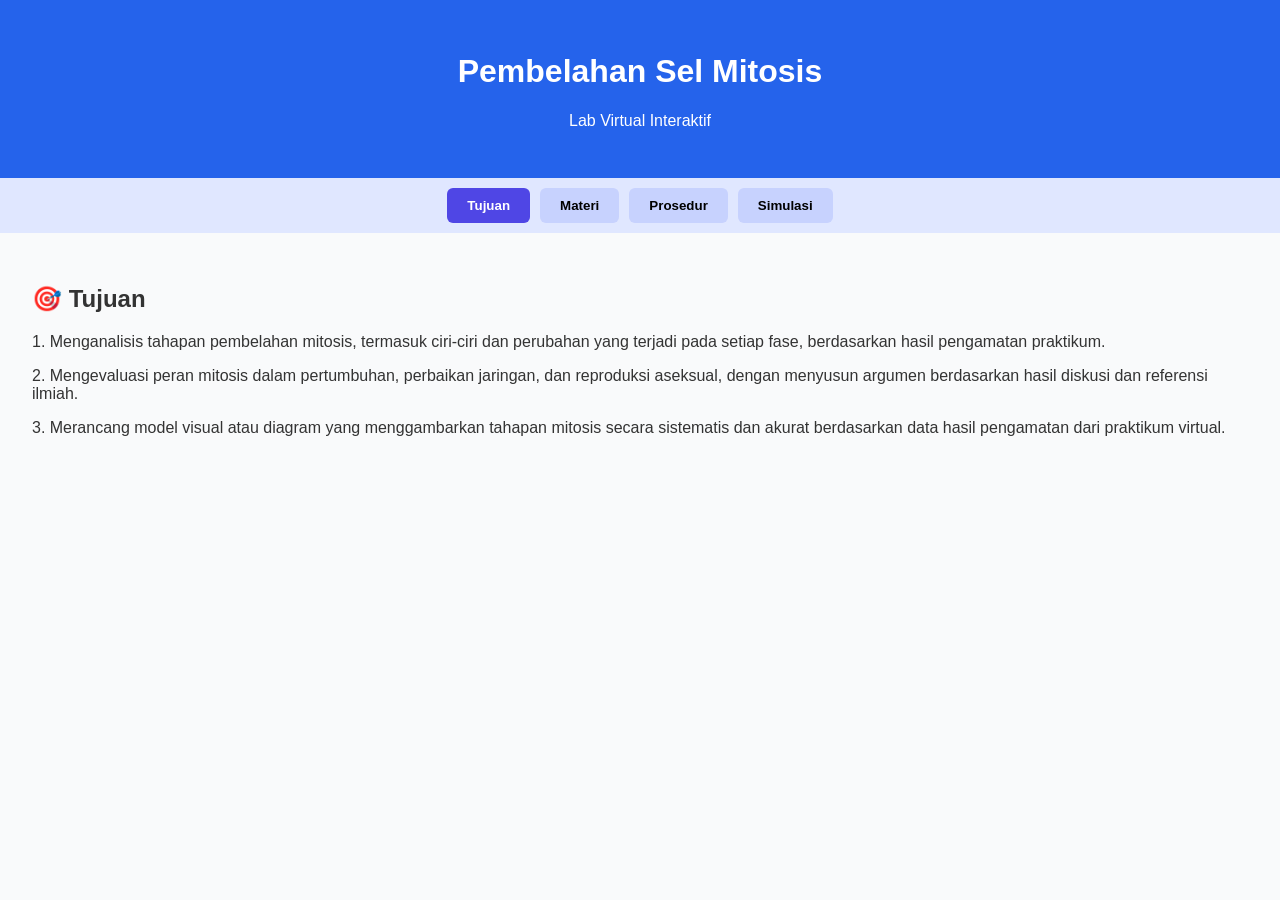
==== index.html @ e493710c "first deploy" ====
<!DOCTYPE html>
<html lang="id">
<head>
  <meta charset="UTF-8">
  <meta name="viewport" content="width=device-width, initial-scale=1.0">
  <title>Virtual Lab Mitosis</title>
  <link rel="stylesheet" href="style.css">
</head>
<body>
  <header>
    <h1>Pembelahan Sel Mitosis</h1>
    <p>Lab Virtual Interaktif</p>
  </header>

  <nav class="tab-nav">
    <button class="tab-btn active" onclick="openTab('tujuan')">Tujuan</button>
    <button class="tab-btn" onclick="openTab('materi')">Materi</button>
    <button class="tab-btn" onclick="openTab('prosedur')">Prosedur</button>
    <button class="tab-btn" onclick="openTab('simulasi')">Simulasi</button>
  </nav>

  <main>
    <section id="tujuan" class="tab-content active">
      <h2>🎯 Tujuan</h2>
      <p>1.	Menganalisis tahapan pembelahan mitosis, termasuk ciri-ciri dan perubahan yang terjadi pada setiap fase, berdasarkan hasil pengamatan praktikum.</p>
      <p>2.	Mengevaluasi peran mitosis dalam pertumbuhan, perbaikan jaringan, dan reproduksi aseksual, dengan menyusun argumen berdasarkan hasil diskusi dan referensi ilmiah.</p>  
      <p>3.	Merancang model visual atau diagram yang menggambarkan tahapan mitosis secara sistematis dan akurat berdasarkan data hasil pengamatan dari praktikum virtual.</p>
    </section>

    <section id="materi" class="tab-content">
      <h2>📚 Materi</h2>
      <p>Pembelahan sel secara mitosis adalah proses pembelahan sel yang terjadi pada bagian-bagian sel somatis (pada bagian sel-sel yang berfungsi sebagai penyusun tubuh) pada makhluk hidup eukariotik. Pembelahan sel secara mitosis terjadi pada setiap sel-sel indukan yang mempunyai sifat diploid (biasa disebut 2n), kromosomnya berpasangan dan akan menghasilkan dua sel anakan yang bersifat diploid juga. Jumlah kromosom sel anakan sama dengan jumlah kromosom pada sel induk.</p>
      <p>Pada makhluk hidup seperti halnya hewan dan manusia, proses pembelahan sel secara mitosis terjadi pada bagian sel-sel meristem somatis (bagian-bagian dari sel tubuh yang relatif masih muda) yang akan mengalami suatu proses pertumbuhan dan perkembangan. Sel-sel pada embrio akan terus bermitosis sehingga menambah jumlah sel, tumbuh dan berkembang.</p>
      <p>Pada proses pembelahan sel secara mitosis, sel-sel tidak bisa langsung melakukan proses pembelahan menjadi dua buah, melainkan melewati beberapa fase atau tahapan-tahapan pembelahan sel yang meliputi tahap profase, tahap metafase, tahap anafase, dan telofase. Pada saat sel siap untuk melakukan proses pembelahan, maka akan langsung terjadi tahap interfase. Tahapan Interfase ditandai dengan inti sel yang terlihat keruh dan secara lambat laun akan terlihat benang-benang kromatin yang sangat halus. Dan juga pada fase ini, sel-sel dalam kondisi yang dinamis, bagian sel-sel yang masih aktif akan mengadakan proses sintesis zat dan melakukan proses pengumpulan energi sebagai suatu proses persiapan untuk melakukan proses pembelahan sel secara mitosis. Maka akibatnya akan terjadi suatu proses penimbunan zat dan juga energi yang bisa menyebabkan massa maupun volume yang bertambah menjadi semakin besar, sehingga akan terjadi ketidakseimbangan dengan bagian luar dari sel. Pada akhirnya kondisi ini akan mendorong sel-sel untuk melakukan proses pembelahan sel secara mitosis. Setelah tahap interfase, proses pembelahan sel secara mitosis memasuki fase yang dinamakan mitotic yang akan terurai sebagai berikut: tahap profase, tahap metafase, tahap anafase dan juga tahap telofase.</p>
    </section>

   <section id="prosedur" class="tab-content">
  <h2>🧪 Prosedur Praktikum</h2>

  <h3>Alat:</h3>
  <ol>
    <li>Mikroskop</li>
    <li>Objek glass</li>
    <li>Cover glass</li>
    <li>Pinset</li>
    <li>Cawan petri</li>
    <li>Pipet tetes</li>
    <li>Pisau kecil</li>
    <li>Lampu spiritus / Bunsen</li>
  </ol>

  <h3>Bahan:</h3>
  <ol>
    <li>Akar bawang merah (Allium cepa) yang berumur 2–4 hari</li>
    <li>Larutan HCL 36,5%</li>
    <li>Larutan Aceto Carmin 2%</li>
    <li>Larutan Asam Asetat Glasial (AAG) 45%</li>
  </ol>

  <h3>Prosedur:</h3>
  <ol>
    <li><strong>Tahap Fiksasi:</strong>
      <ul>
        <li><strong>a.</strong> Persiapan Sampel: Ambil akar bawang merah yang ingin diamati, seperti sel-sel yang sedang dalam tahap metafase.</li>
        <li><strong>b.</strong> Aplikasi Zat Fiksasi: Tuangkan AAG 45% ke akar hingga seluruh sampel terendam.</li>
        <li><strong>c.</strong> Periode Fiksasi: Diamkan selama 15 detik.</li>
      </ul>
    </li>
    <li><strong>Tahap Pewarnaan:</strong>
      <ul>
        <li><strong>d.</strong> Teteskan larutan Aceto Carmin ke akar, tunggu 10 detik.</li>
        <li><strong>e.</strong> Pindahkan akar ke preparat, panaskan di atas bunsen 5 detik.</li>
        <li><strong>f.</strong> Amati hasilnya menggunakan mikroskop.</li>
        <li><strong>g.</strong> Amati fase Profase, Metafase, Anafase, dan Telofase.</li>
      </ul>
    </li>
  </ol>
</section>


    <section id="simulasi" class="tab-content">
  <h2>🎮 Simulasi Praktikum</h2>
  <iframe src="simulasi/virtualLaboratoriumBiologi.html" width="100%" height="600" style="border: none;"></iframe>
</section>

  </main>

  <script src="script.js"></script>
</body>
</html>
---- style.css ----
body {
  margin: 0;
  font-family: 'Segoe UI', sans-serif;
  background-color: #f9fafb;
  color: #333;
}

header {
  background-color: #2563eb;
  color: white;
  padding: 2rem 1rem;
  text-align: center;
  box-shadow: 0 2px 4px rgba(0,0,0,0.1);
}

.tab-nav {
  display: flex;
  justify-content: center;
  background: #e0e7ff;
  padding: 10px;
  gap: 10px;
  flex-wrap: wrap;
}

.tab-btn {
  padding: 10px 20px;
  background-color: #c7d2fe;
  border: none;
  border-radius: 6px;
  cursor: pointer;
  font-weight: bold;
}

.tab-btn.active {
  background-color: #4f46e5;
  color: white;
}

main {
  padding: 2rem;
}

.tab-content {
  display: none;
  animation: fadeIn 0.4s ease-in-out;
}

.tab-content.active {
  display: block;
}

.alat-list {
  display: flex;
  gap: 10px;
  margin: 1rem 0;
  flex-wrap: wrap;
}

.alat {
  padding: 10px;
  background: #fef3c7;
  border: 1px solid #facc15;
  border-radius: 6px;
  cursor: grab;
}

#meja {
  background: #fff;
  padding: 20px;
  border: 2px dashed #94a3b8;
  border-radius: 10px;
  min-height: 100px;
}

.fase-buttons button {
  margin-right: 10px;
  margin-bottom: 10px;
  background-color: #dbeafe;
  border: none;
  padding: 8px 12px;
  border-radius: 5px;
  cursor: pointer;
}

.fase-info {
  margin-top: 15px;
  background-color: #e0f2fe;
  border-left: 4px solid #0ea5e9;
  padding: 10px;
  border-radius: 4px;
}

@keyframes fadeIn {
  from { opacity: 0; }
  to { opacity: 1; }
}
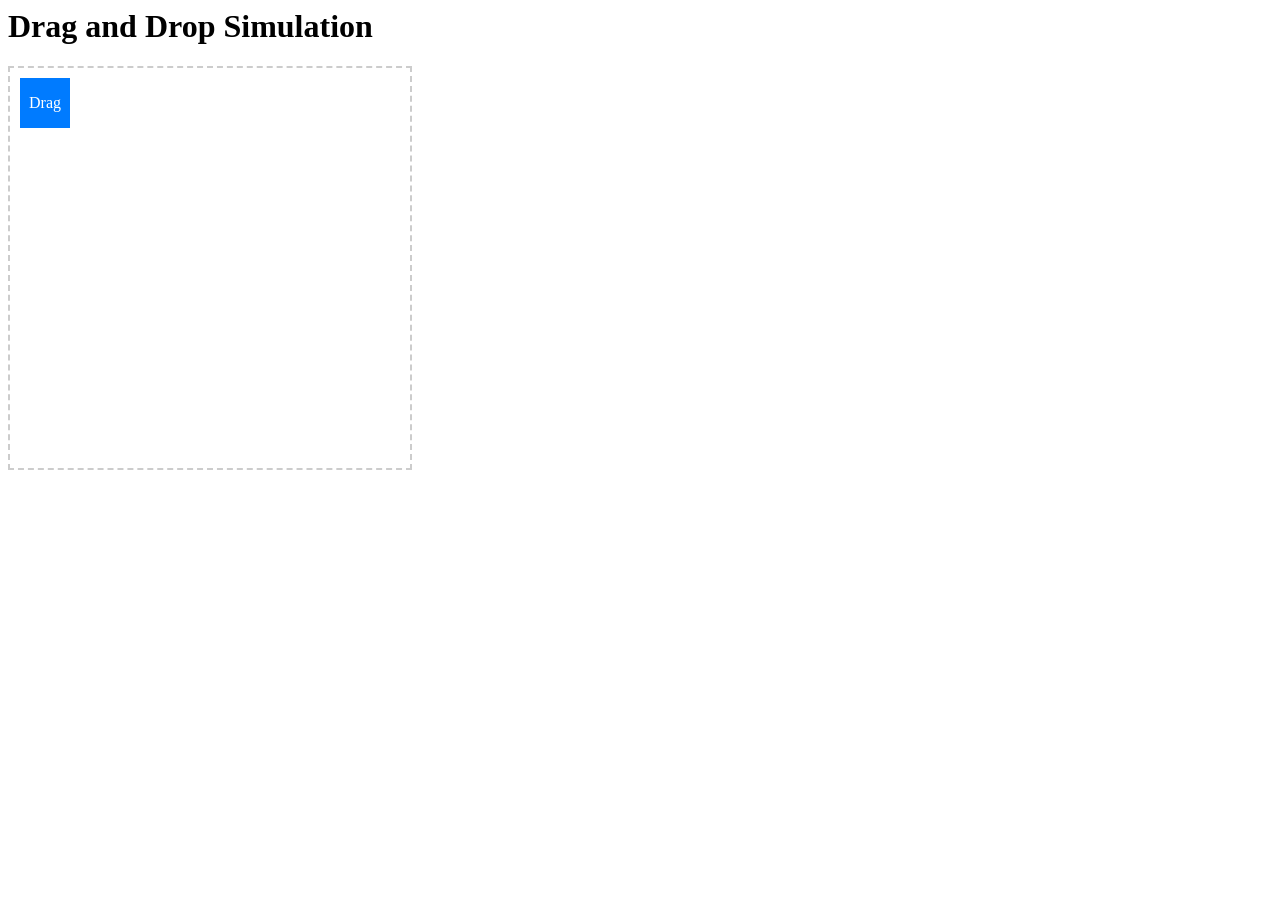
==== commit 9469250f: "Updated index.html with enhanced interactive drag and drop simulation content." ====
--- a/index.html
+++ b/index.html
@@ -1,90 +1,50 @@
-<!DOCTYPE html>
-<html lang="id">
+<html>
 <head>
-  <meta charset="UTF-8">
-  <meta name="viewport" content="width=device-width, initial-scale=1.0">
-  <title>Virtual Lab Mitosis</title>
-  <link rel="stylesheet" href="style.css">
+    <title>Interactive Drag and Drop Simulation</title>
+    <style>
+        #drop-zone {
+            width: 400px;
+            height: 400px;
+            border: 2px dashed #ccc;
+            position: relative;
+        }
+        .draggable {
+            width: 50px;
+            height: 50px;
+            background-color: #007bff;
+            color: white;
+            text-align: center;
+            line-height: 50px;
+            cursor: pointer;
+            position: absolute;
+        }
+    </style>
 </head>
 <body>
-  <header>
-    <h1>Pembelahan Sel Mitosis</h1>
-    <p>Lab Virtual Interaktif</p>
-  </header>
+    <h1>Drag and Drop Simulation</h1>
+    <div id="drop-zone">
+        <div class="draggable" draggable="true" id="drag1" style="top: 10px; left: 10px;">Drag me</div>
+    </div>
 
-  <nav class="tab-nav">
-    <button class="tab-btn active" onclick="openTab('tujuan')">Tujuan</button>
-    <button class="tab-btn" onclick="openTab('materi')">Materi</button>
-    <button class="tab-btn" onclick="openTab('prosedur')">Prosedur</button>
-    <button class="tab-btn" onclick="openTab('simulasi')">Simulasi</button>
-  </nav>
+    <script>
+        const dragItem = document.getElementById("drag1");
+        const dropZone = document.getElementById("drop-zone");
 
-  <main>
-    <section id="tujuan" class="tab-content active">
-      <h2>🎯 Tujuan</h2>
-      <p>1.	Menganalisis tahapan pembelahan mitosis, termasuk ciri-ciri dan perubahan yang terjadi pada setiap fase, berdasarkan hasil pengamatan praktikum.</p>
-      <p>2.	Mengevaluasi peran mitosis dalam pertumbuhan, perbaikan jaringan, dan reproduksi aseksual, dengan menyusun argumen berdasarkan hasil diskusi dan referensi ilmiah.</p>  
-      <p>3.	Merancang model visual atau diagram yang menggambarkan tahapan mitosis secara sistematis dan akurat berdasarkan data hasil pengamatan dari praktikum virtual.</p>
-    </section>
+        dragItem.addEventListener("dragstart", () => {
+            dragItem.classList.add("dragging");
+        });
 
-    <section id="materi" class="tab-content">
-      <h2>📚 Materi</h2>
-      <p>Pembelahan sel secara mitosis adalah proses pembelahan sel yang terjadi pada bagian-bagian sel somatis (pada bagian sel-sel yang berfungsi sebagai penyusun tubuh) pada makhluk hidup eukariotik. Pembelahan sel secara mitosis terjadi pada setiap sel-sel indukan yang mempunyai sifat diploid (biasa disebut 2n), kromosomnya berpasangan dan akan menghasilkan dua sel anakan yang bersifat diploid juga. Jumlah kromosom sel anakan sama dengan jumlah kromosom pada sel induk.</p>
-      <p>Pada makhluk hidup seperti halnya hewan dan manusia, proses pembelahan sel secara mitosis terjadi pada bagian sel-sel meristem somatis (bagian-bagian dari sel tubuh yang relatif masih muda) yang akan mengalami suatu proses pertumbuhan dan perkembangan. Sel-sel pada embrio akan terus bermitosis sehingga menambah jumlah sel, tumbuh dan berkembang.</p>
-      <p>Pada proses pembelahan sel secara mitosis, sel-sel tidak bisa langsung melakukan proses pembelahan menjadi dua buah, melainkan melewati beberapa fase atau tahapan-tahapan pembelahan sel yang meliputi tahap profase, tahap metafase, tahap anafase, dan telofase. Pada saat sel siap untuk melakukan proses pembelahan, maka akan langsung terjadi tahap interfase. Tahapan Interfase ditandai dengan inti sel yang terlihat keruh dan secara lambat laun akan terlihat benang-benang kromatin yang sangat halus. Dan juga pada fase ini, sel-sel dalam kondisi yang dinamis, bagian sel-sel yang masih aktif akan mengadakan proses sintesis zat dan melakukan proses pengumpulan energi sebagai suatu proses persiapan untuk melakukan proses pembelahan sel secara mitosis. Maka akibatnya akan terjadi suatu proses penimbunan zat dan juga energi yang bisa menyebabkan massa maupun volume yang bertambah menjadi semakin besar, sehingga akan terjadi ketidakseimbangan dengan bagian luar dari sel. Pada akhirnya kondisi ini akan mendorong sel-sel untuk melakukan proses pembelahan sel secara mitosis. Setelah tahap interfase, proses pembelahan sel secara mitosis memasuki fase yang dinamakan mitotic yang akan terurai sebagai berikut: tahap profase, tahap metafase, tahap anafase dan juga tahap telofase.</p>
-    </section>
+        dropZone.addEventListener("dragover", (e) => {
+            e.preventDefault();
+        });
 
-   <section id="prosedur" class="tab-content">
-  <h2>🧪 Prosedur Praktikum</h2>
-
-  <h3>Alat:</h3>
-  <ol>
-    <li>Mikroskop</li>
-    <li>Objek glass</li>
-    <li>Cover glass</li>
-    <li>Pinset</li>
-    <li>Cawan petri</li>
-    <li>Pipet tetes</li>
-    <li>Pisau kecil</li>
-    <li>Lampu spiritus / Bunsen</li>
-  </ol>
-
-  <h3>Bahan:</h3>
-  <ol>
-    <li>Akar bawang merah (Allium cepa) yang berumur 2–4 hari</li>
-    <li>Larutan HCL 36,5%</li>
-    <li>Larutan Aceto Carmin 2%</li>
-    <li>Larutan Asam Asetat Glasial (AAG) 45%</li>
-  </ol>
-
-  <h3>Prosedur:</h3>
-  <ol>
-    <li><strong>Tahap Fiksasi:</strong>
-      <ul>
-        <li><strong>a.</strong> Persiapan Sampel: Ambil akar bawang merah yang ingin diamati, seperti sel-sel yang sedang dalam tahap metafase.</li>
-        <li><strong>b.</strong> Aplikasi Zat Fiksasi: Tuangkan AAG 45% ke akar hingga seluruh sampel terendam.</li>
-        <li><strong>c.</strong> Periode Fiksasi: Diamkan selama 15 detik.</li>
-      </ul>
-    </li>
-    <li><strong>Tahap Pewarnaan:</strong>
-      <ul>
-        <li><strong>d.</strong> Teteskan larutan Aceto Carmin ke akar, tunggu 10 detik.</li>
-        <li><strong>e.</strong> Pindahkan akar ke preparat, panaskan di atas bunsen 5 detik.</li>
-        <li><strong>f.</strong> Amati hasilnya menggunakan mikroskop.</li>
-        <li><strong>g.</strong> Amati fase Profase, Metafase, Anafase, dan Telofase.</li>
-      </ul>
-    </li>
-  </ol>
-</section>
-
-
-    <section id="simulasi" class="tab-content">
-  <h2>🎮 Simulasi Praktikum</h2>
-  <iframe src="simulasi/virtualLaboratoriumBiologi.html" width="100%" height="600" style="border: none;"></iframe>
-</section>
-
-  </main>
-
-  <script src="script.js"></script>
+        dropZone.addEventListener("drop", () => {
+            dragItem.classList.remove("dragging");
+            const x = event.clientX - dropZone.offsetLeft;
+            const y = event.clientY - dropZone.offsetTop;
+            dragItem.style.left = x + 'px';
+            dragItem.style.top = y + 'px';
+        });
+    </script>
 </body>
 </html>
